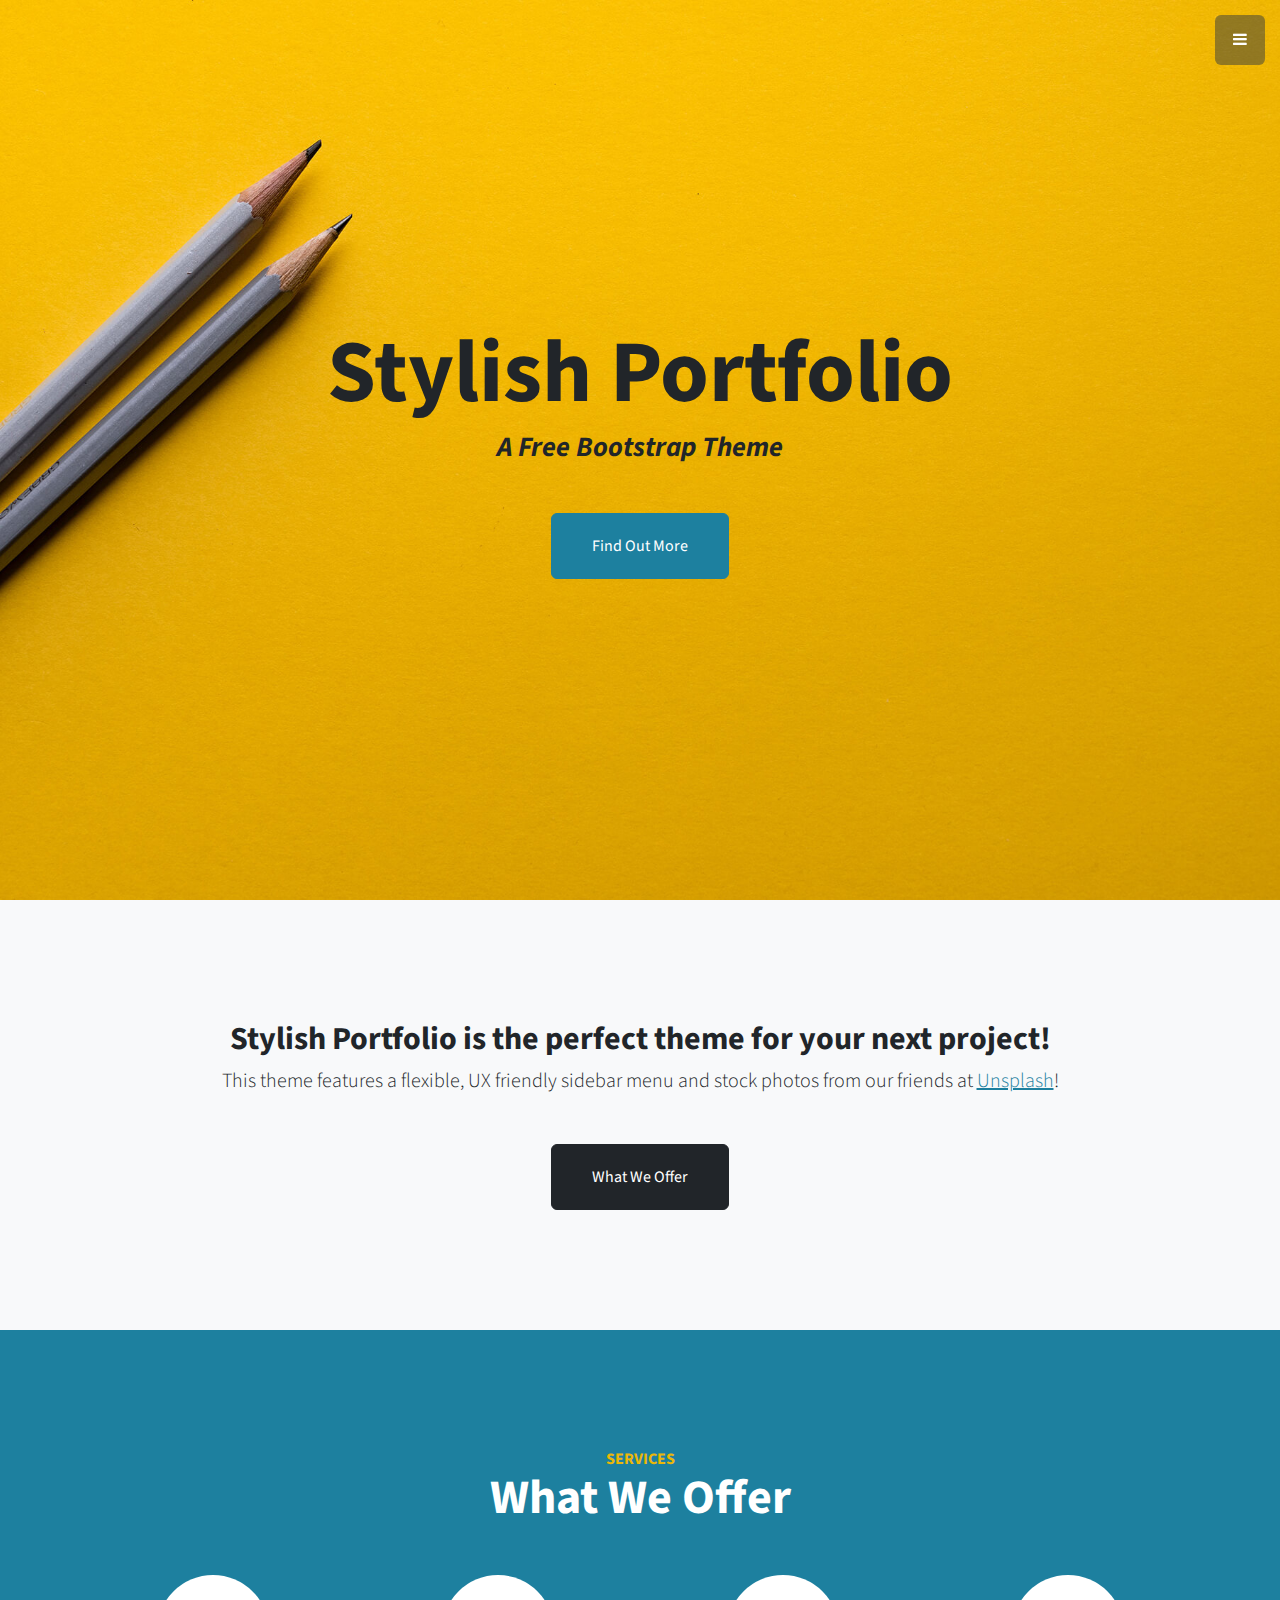
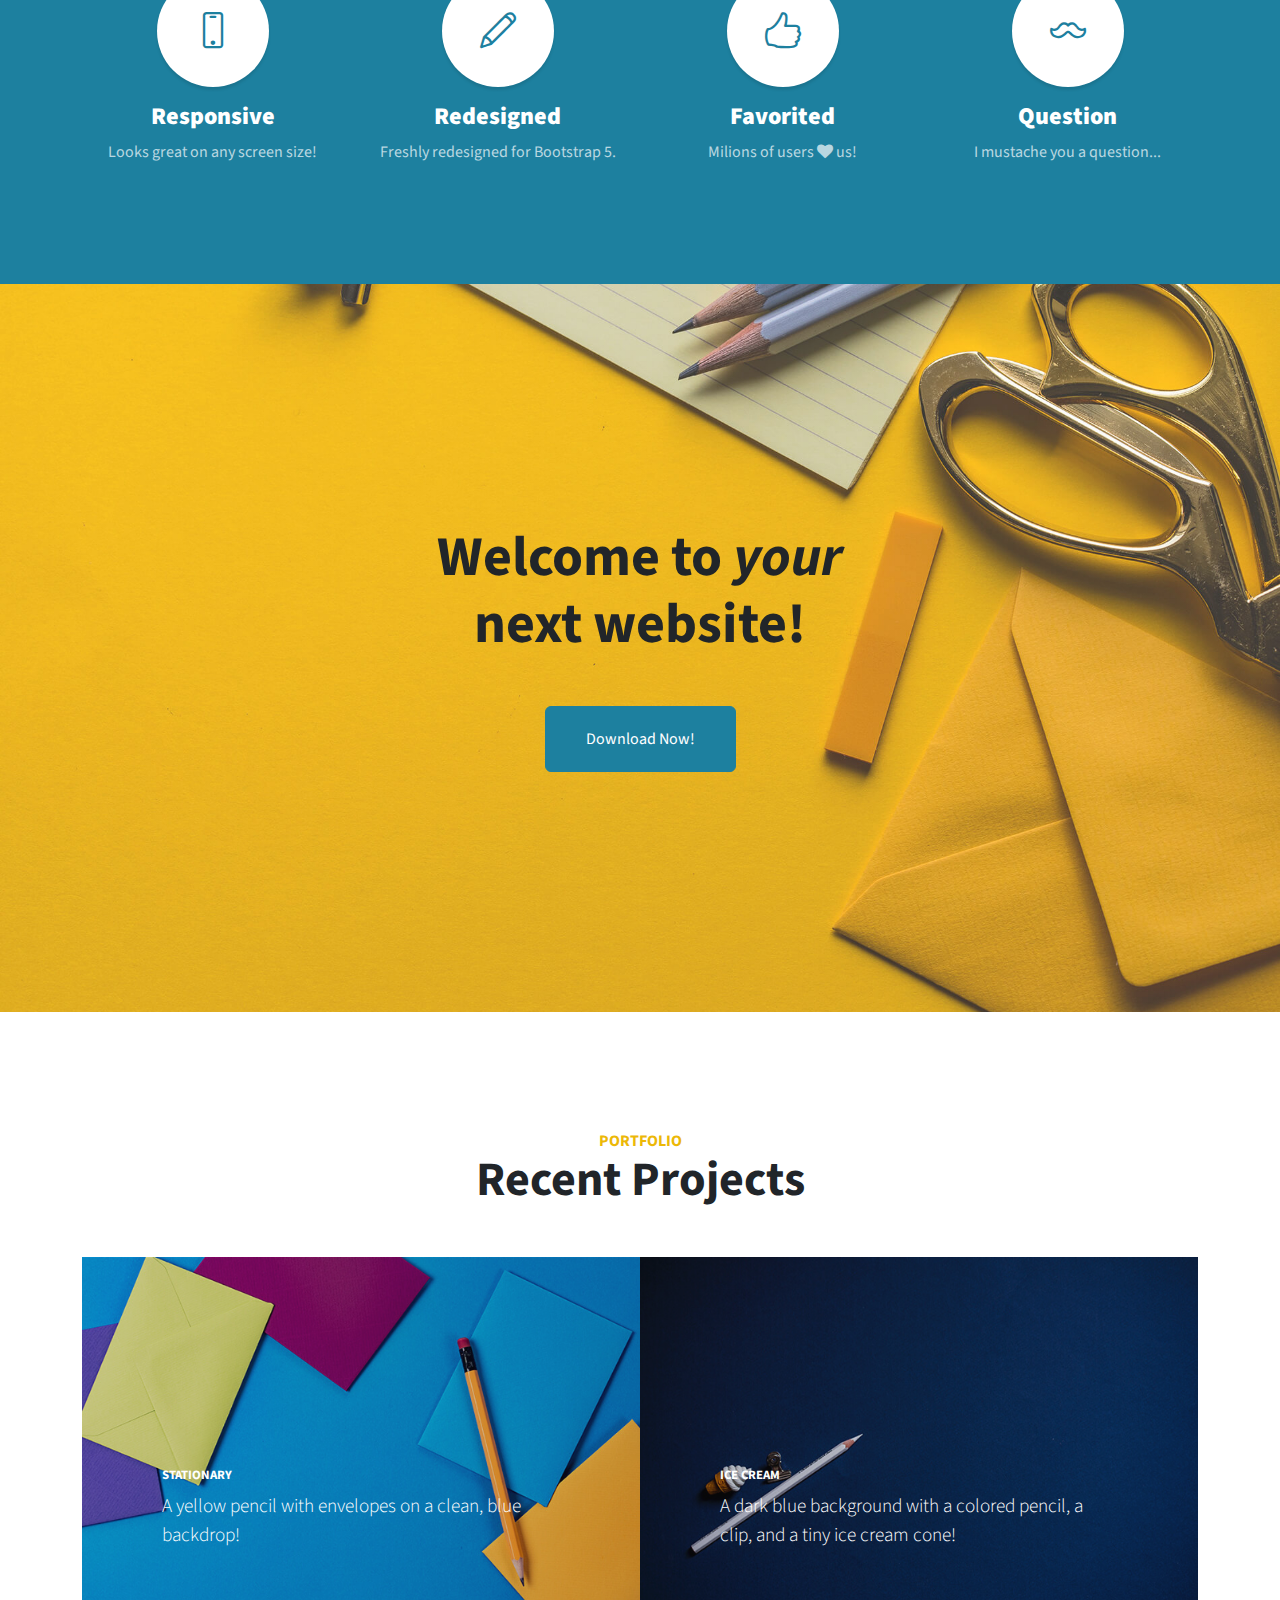
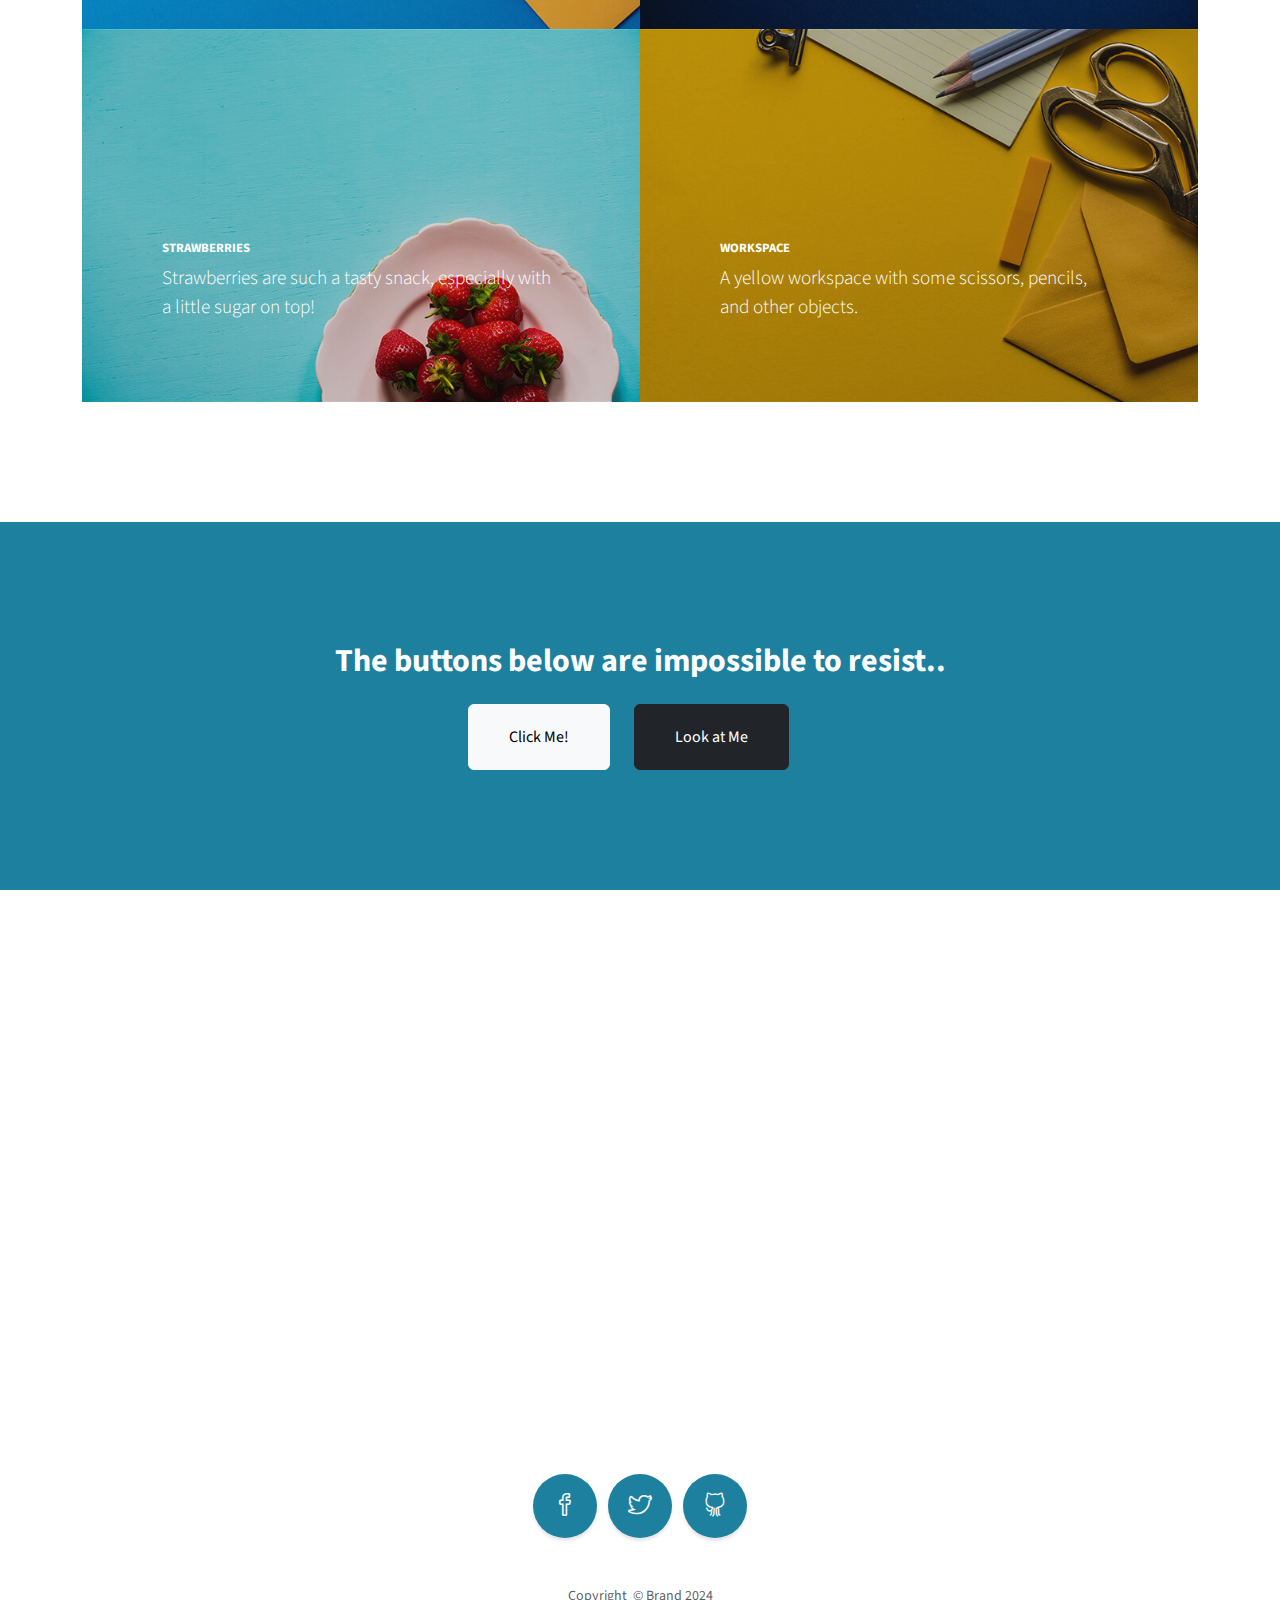
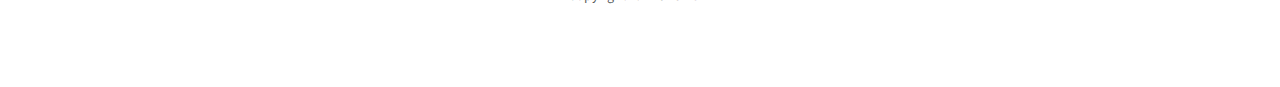
==== index.html @ 9fc62cf0 "Add a bootstrap them" ====
<!DOCTYPE html>
<html data-bs-theme="light" lang="en">

<head>
    <meta charset="utf-8">
    <meta name="viewport" content="width=device-width, initial-scale=1.0, shrink-to-fit=no">
    <title>Home - Brand</title>
    <link rel="stylesheet" href="assets/bootstrap/css/bootstrap.min.css">
    <link rel="stylesheet" href="https://fonts.googleapis.com/css?family=Source+Sans+Pro:300,400,700,300italic,400italic,700italic&amp;display=swap">
    <link rel="stylesheet" href="assets/fonts/font-awesome.min.css">
    <link rel="stylesheet" href="assets/fonts/simple-line-icons.min.css">
</head>

<body id="page-top"><a class="menu-toggle rounded" href="#"><i class="fa fa-bars"></i></a>
    <nav class="navbar navbar-expand" id="sidebar-wrapper">
        <div class="container"><button data-bs-toggle="collapse" class="navbar-toggler d-none" data-bs-target="#"></button>
            <div class="collapse navbar-collapse">
                <ul class="navbar-nav sidebar-nav" id="sidebar-nav">
                    <li class="nav-item sidebar-brand"><a class="nav-link active" href="#page-top">Brand</a></li>
                    <li class="nav-item sidebar-nav-item"><a class="nav-link" href="#page-top">Home</a></li>
                    <li class="nav-item sidebar-nav-item"><a class="nav-link" href="#about">About</a></li>
                    <li class="nav-item sidebar-nav-item"><a class="nav-link" href="#services">Services</a></li>
                    <li class="nav-item sidebar-nav-item"><a class="nav-link" href="#portfolio">Portfolio</a></li>
                    <li class="nav-item sidebar-nav-item"><a class="nav-link" href="#contact">Contact</a></li>
                </ul>
            </div>
        </div>
    </nav>
    <header class="d-flex masthead" style="background-image:url('assets/img/bg-masthead.jpg');">
        <div class="container my-auto text-center">
            <h1 class="mb-1">Stylish Portfoliо</h1>
            <h3 class="mb-5"><em>A Free Bootstrap Theme</em></h3><a class="btn btn-primary btn-xl" role="button" href="#about">Find Out More</a>
        </div>
    </header>
    <section id="about" class="content-section bg-light">
        <div class="container text-center">
            <div class="row">
                <div class="col-lg-10 mx-auto">
                    <h2>Stylish Portfolio is the perfect theme for your next project!</h2>
                    <p class="lead mb-5"><span>This theme features a flexible, UX friendly sidebar menu and stock photos from our friends at&nbsp;</span><a href="https://unsplash.com/">Unsplash</a><span>!</span></p><a class="btn btn-dark btn-xl" role="button" href="#services">What We Offer</a>
                </div>
            </div>
        </div>
    </section>
    <section id="services" class="content-section bg-primary text-white text-center">
        <div class="container">
            <div class="content-section-heading">
                <h3 class="text-secondary mb-0">Services</h3>
                <h2 class="mb-5">What We Offer</h2>
            </div>
            <div class="row">
                <div class="col-md-6 col-lg-3 mb-5 mb-lg-0"><span class="mx-auto service-icon rounded-circle mb-3"><i class="icon-screen-smartphone"></i></span>
                    <h4><strong>Responsive</strong></h4>
                    <p class="mb-0 text-faded">Looks great on any screen size!</p>
                </div>
                <div class="col-md-6 col-lg-3 mb-5 mb-lg-0"><span class="mx-auto service-icon rounded-circle mb-3"><i class="icon-pencil"></i></span>
                    <h4><strong>Redesigned</strong></h4>
                    <p class="mb-0 text-faded">Freshly redesigned for Bootstrap 5.</p>
                </div>
                <div class="col-md-6 col-lg-3 mb-5 mb-lg-0"><span class="mx-auto service-icon rounded-circle mb-3"><i class="icon-like"></i></span>
                    <h4><strong>Favorited</strong></h4>
                    <p class="mb-0 text-faded"><span>Milions of users&nbsp;</span><i class="fa fa-heart"></i><span>&nbsp;us!</span></p>
                </div>
                <div class="col-md-6 col-lg-3 mb-5 mb-lg-0"><span class="mx-auto service-icon rounded-circle mb-3"><i class="icon-mustache"></i></span>
                    <h4><strong>Question</strong></h4>
                    <p class="mb-0 text-faded">I mustache you a question...</p>
                </div>
            </div>
        </div>
    </section>
    <section class="callout" style="background:linear-gradient(90deg, rgba(255, 255, 255, 0.1) 0%, rgba(255, 255, 255, 0.1) 100%), url(&quot;assets/img/bg-callout.jpg&quot;);background-position:center center;background-repeat:no-repeat;background-size:cover;">
        <div class="container text-center">
            <h2 class="mx-auto mb-5"><span>Welcome to&nbsp;</span><em>your</em><span><br>next website!<br></span></h2><a class="btn btn-primary btn-xl" role="button" href="#">Download Now!</a>
        </div>
    </section>
    <section id="portfolio" class="content-section">
        <div class="container">
            <div class="content-section-heading text-center">
                <h3 class="text-secondary mb-0">Portfolio</h3>
                <h2 class="mb-5">Recent Projects</h2>
            </div>
            <div class="row g-0">
                <div class="col-lg-6"><a class="portfolio-item" href="#">
                        <div class="caption">
                            <div class="caption-content">
                                <h2>Stationary</h2>
                                <p class="mb-0">A yellow pencil with envelopes on a clean, blue backdrop!</p>
                            </div>
                        </div><img class="img-fluid" src="assets/img/portfolio-1.jpg">
                    </a></div>
                <div class="col-lg-6"><a class="portfolio-item" href="#">
                        <div class="caption">
                            <div class="caption-content">
                                <h2>Ice Cream</h2>
                                <p class="mb-0">A dark blue background with a colored pencil, a clip, and a tiny ice cream cone!</p>
                            </div>
                        </div><img class="img-fluid" src="assets/img/portfolio-2.jpg">
                    </a></div>
                <div class="col-lg-6"><a class="portfolio-item" href="#">
                        <div class="caption">
                            <div class="caption-content">
                                <h2>Strawberries</h2>
                                <p class="mb-0">Strawberries are such a tasty snack, especially with a little sugar on top!</p>
                            </div>
                        </div><img class="img-fluid" src="assets/img/portfolio-3.jpg">
                    </a></div>
                <div class="col-lg-6"><a class="portfolio-item" href="#">
                        <div class="caption">
                            <div class="caption-content">
                                <h2>Workspace</h2>
                                <p class="mb-0">A yellow workspace with some scissors, pencils, and other objects.</p>
                            </div>
                        </div><img class="img-fluid" src="assets/img/portfolio-4.jpg">
                    </a></div>
            </div>
        </div>
    </section>
    <section class="content-section bg-primary text-white">
        <div class="container text-center">
            <h2 class="mb-4">The buttons below are impossible to resist..</h2><a class="btn btn-light btn-xl me-4" role="button" href="#">Click Me!</a><a class="btn btn-dark btn-xl me-4" role="button" href="#">Look at Me</a>
        </div>
    </section>
    <section id="contact" class="map"><iframe allowfullscreen="" frameborder="0" src="https://cdn.bootstrapstudio.io/placeholders/map.html" width="100%" height="400"></iframe></section>
    <footer class="footer text-center">
        <div class="container">
            <ul class="list-inline mb-5">
                <li class="list-inline-item">&nbsp;<a class="link-light social-link rounded-circle" href="#"><i class="icon-social-facebook"></i></a></li>
                <li class="list-inline-item">&nbsp;<a class="link-light social-link rounded-circle" href="#"><i class="icon-social-twitter"></i></a></li>
                <li class="list-inline-item">&nbsp;<a class="link-light social-link rounded-circle" href="#"><i class="icon-social-github"></i></a></li>
            </ul>
            <p class="text-muted mb-0 small">Copyright &nbsp;© Brand 2024</p>
        </div><a class="scroll-to-top rounded" href="#page-top"><i class="fa fa-angle-up"></i></a>
    </footer>
    <script src="assets/bootstrap/js/bootstrap.min.js"></script>
    <script src="assets/js/stylish-portfolio.js"></script>
</body>

</html>
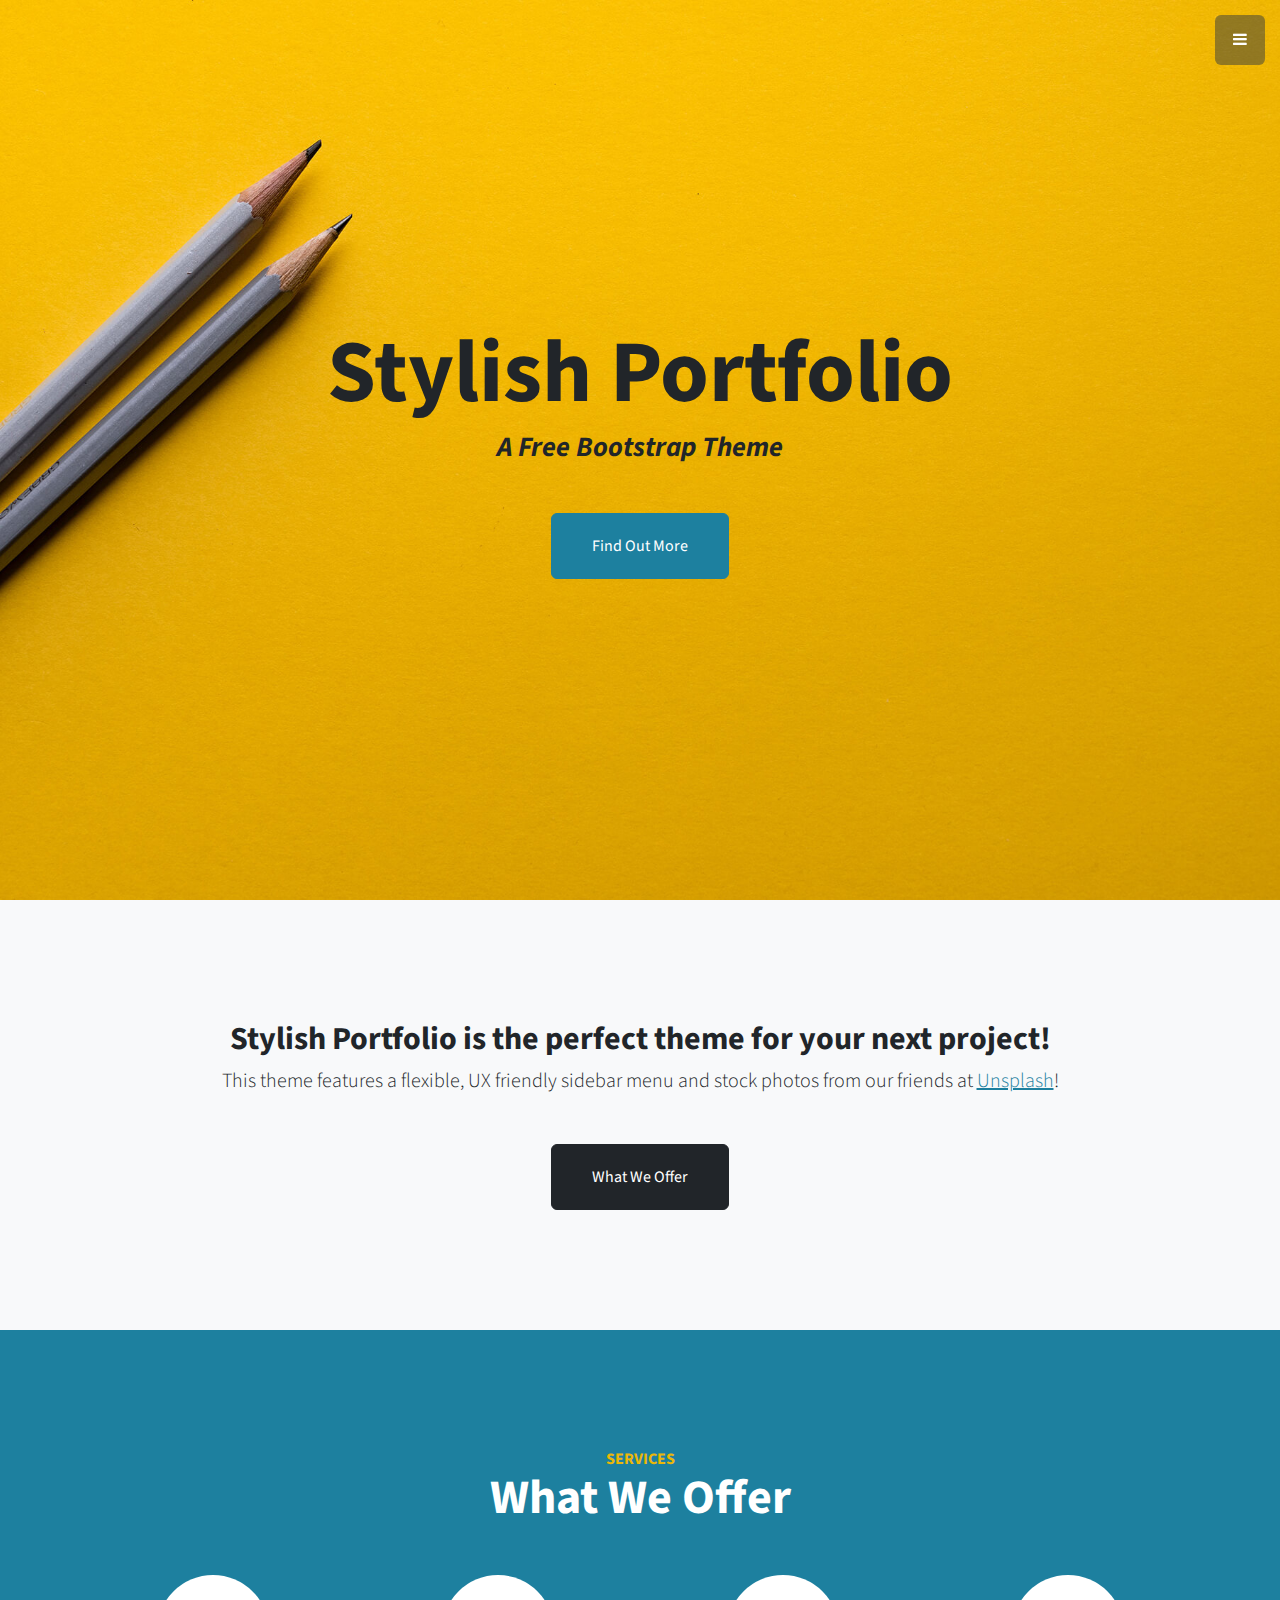
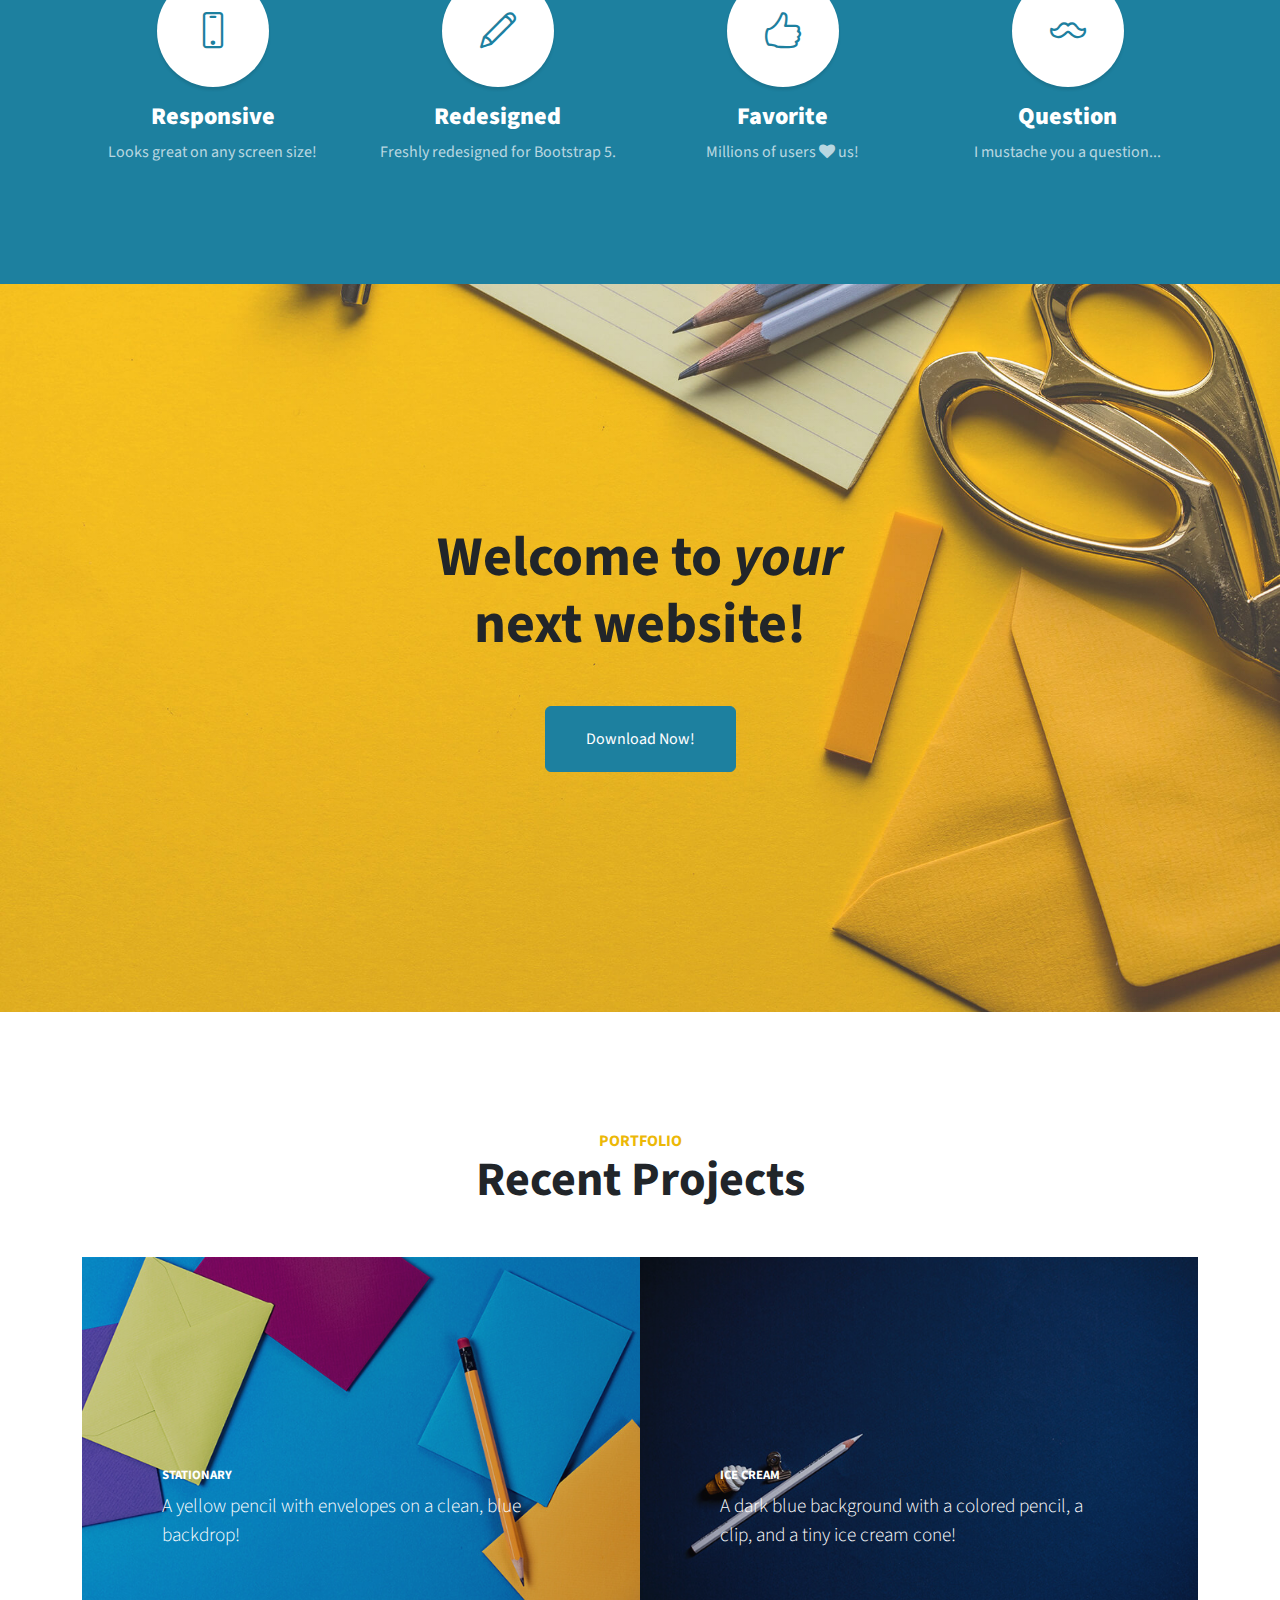
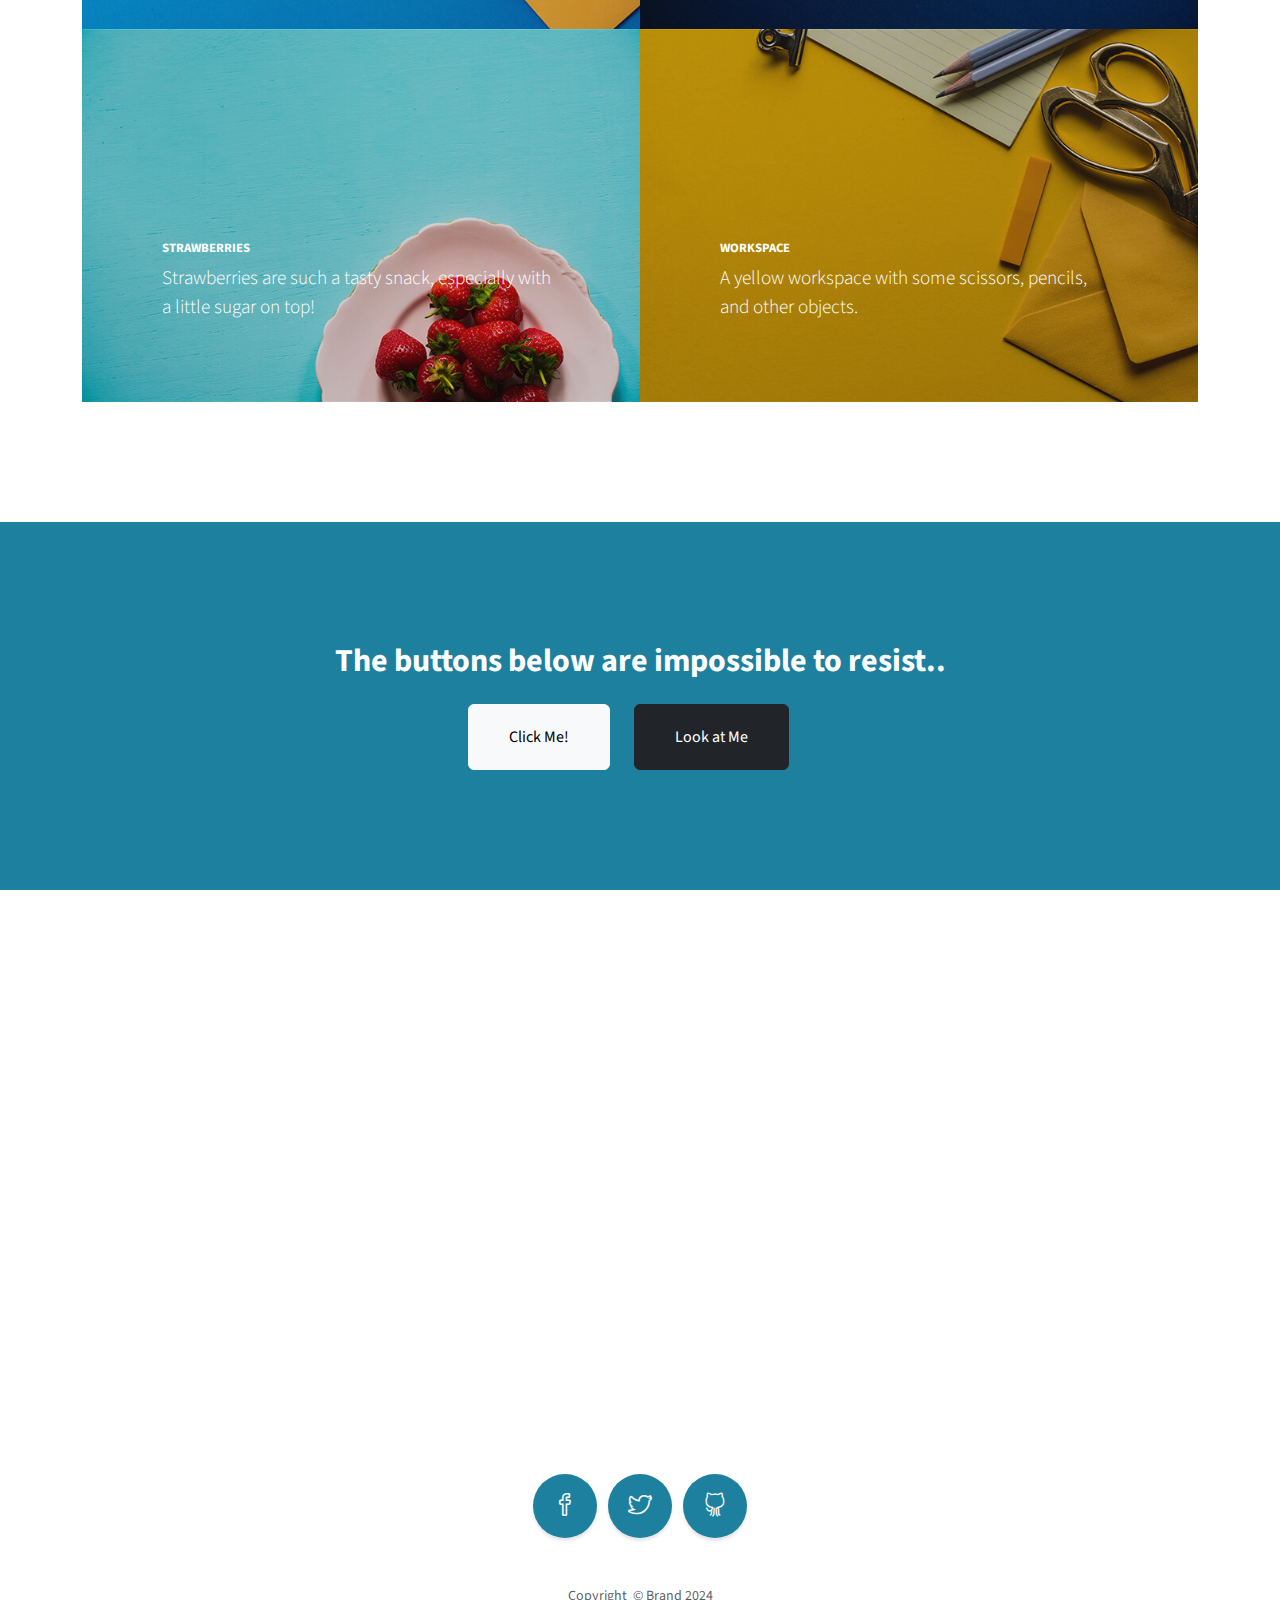
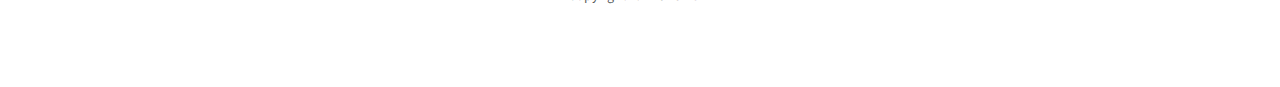
==== commit 7624282c: "update with bootstrap theme again" ====
--- a/index.html
+++ b/index.html
@@ -1,11 +1,12 @@
 <!DOCTYPE html>
+<!--suppress ALL -->
 <html data-bs-theme="light" lang="en">
 
 <head>
     <meta charset="utf-8">
     <meta name="viewport" content="width=device-width, initial-scale=1.0, shrink-to-fit=no">
     <title>Home - Brand</title>
-    <link rel="stylesheet" href="assets/bootstrap/css/bootstrap.min.css">
+    <link rel="stylesheet" href="assets/css/bootstrap.min.css">
     <link rel="stylesheet" href="https://fonts.googleapis.com/css?family=Source+Sans+Pro:300,400,700,300italic,400italic,700italic&amp;display=swap">
     <link rel="stylesheet" href="assets/fonts/font-awesome.min.css">
     <link rel="stylesheet" href="assets/fonts/simple-line-icons.min.css">
@@ -28,7 +29,7 @@
     </nav>
     <header class="d-flex masthead" style="background-image:url('assets/img/bg-masthead.jpg');">
         <div class="container my-auto text-center">
-            <h1 class="mb-1">Stylish Portfoliо</h1>
+            <h1 class="mb-1">Stylish Portfolio</h1>
             <h3 class="mb-5"><em>A Free Bootstrap Theme</em></h3><a class="btn btn-primary btn-xl" role="button" href="#about">Find Out More</a>
         </div>
     </header>
@@ -58,8 +59,8 @@
                     <p class="mb-0 text-faded">Freshly redesigned for Bootstrap 5.</p>
                 </div>
                 <div class="col-md-6 col-lg-3 mb-5 mb-lg-0"><span class="mx-auto service-icon rounded-circle mb-3"><i class="icon-like"></i></span>
-                    <h4><strong>Favorited</strong></h4>
-                    <p class="mb-0 text-faded"><span>Milions of users&nbsp;</span><i class="fa fa-heart"></i><span>&nbsp;us!</span></p>
+                    <h4><strong>Favorite</strong></h4>
+                    <p class="mb-0 text-faded"><span>Millions of users&nbsp;</span><i class="fa fa-heart"></i><span>&nbsp;us!</span></p>
                 </div>
                 <div class="col-md-6 col-lg-3 mb-5 mb-lg-0"><span class="mx-auto service-icon rounded-circle mb-3"><i class="icon-mustache"></i></span>
                     <h4><strong>Question</strong></h4>
@@ -86,7 +87,7 @@
                                 <h2>Stationary</h2>
                                 <p class="mb-0">A yellow pencil with envelopes on a clean, blue backdrop!</p>
                             </div>
-                        </div><img class="img-fluid" src="assets/img/portfolio-1.jpg">
+                        </div><img class="img-fluid" src="assets/img/portfolio-1.jpg" alt="">
                     </a></div>
                 <div class="col-lg-6"><a class="portfolio-item" href="#">
                         <div class="caption">
@@ -102,7 +103,7 @@
                                 <h2>Strawberries</h2>
                                 <p class="mb-0">Strawberries are such a tasty snack, especially with a little sugar on top!</p>
                             </div>
-                        </div><img class="img-fluid" src="assets/img/portfolio-3.jpg">
+                        </div><img class="img-fluid" src="assets/img/portfolio-3.jpg" alt="">
                     </a></div>
                 <div class="col-lg-6"><a class="portfolio-item" href="#">
                         <div class="caption">
@@ -110,7 +111,7 @@
                                 <h2>Workspace</h2>
                                 <p class="mb-0">A yellow workspace with some scissors, pencils, and other objects.</p>
                             </div>
-                        </div><img class="img-fluid" src="assets/img/portfolio-4.jpg">
+                        </div><img class="img-fluid" src="assets/img/portfolio-4.jpg" alt="">
                     </a></div>
             </div>
         </div>
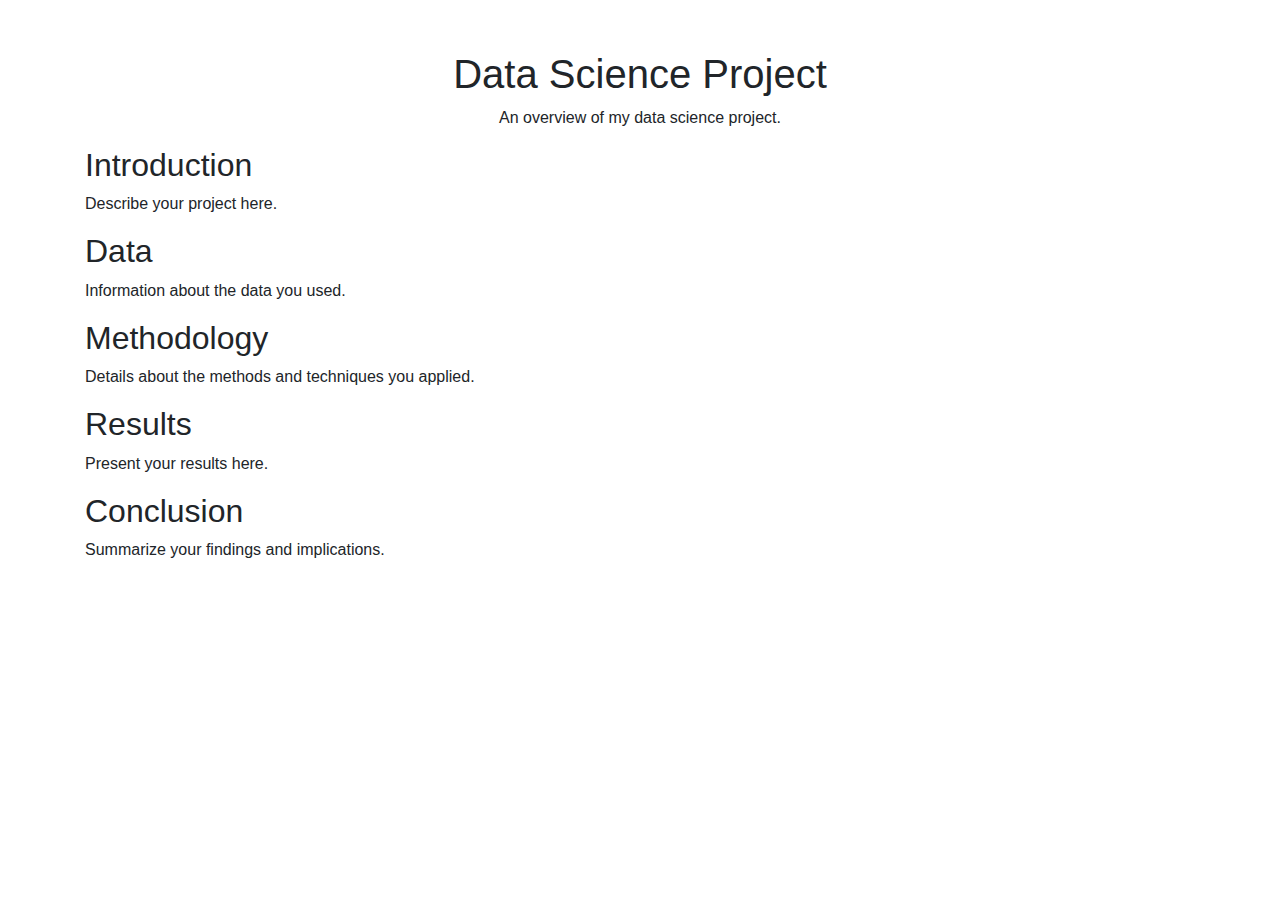
==== commit d1353fe7: "delete unwant element" ====
--- a/index.html
+++ b/index.html
@@ -1,139 +1,35 @@
 <!DOCTYPE html>
-<!--suppress ALL -->
-<html data-bs-theme="light" lang="en">
+<html lang="en">
+<head>
+    <meta charset="UTF-8">
+    <meta name="viewport" content="width=device-width, initial-scale=1.0">
+    <title>Data Science Project</title>
+    <link rel="stylesheet" href="https://stackpath.bootstrapcdn.com/bootstrap/4.5.2/css/bootstrap.min.css">
+    <style>
+        body {
+            padding-top: 50px;
+        }
+    </style>
+</head>
+<body>
+<div class="container">
+    <h1 class="text-center">Data Science Project</h1>
+    <p class="text-center">An overview of my data science project.</p>
 
-<head>
-    <meta charset="utf-8">
-    <meta name="viewport" content="width=device-width, initial-scale=1.0, shrink-to-fit=no">
-    <title>Home - Brand</title>
-    <link rel="stylesheet" href="assets/css/bootstrap.min.css">
-    <link rel="stylesheet" href="https://fonts.googleapis.com/css?family=Source+Sans+Pro:300,400,700,300italic,400italic,700italic&amp;display=swap">
-    <link rel="stylesheet" href="assets/fonts/font-awesome.min.css">
-    <link rel="stylesheet" href="assets/fonts/simple-line-icons.min.css">
-</head>
+    <h2>Introduction</h2>
+    <p>Describe your project here.</p>
 
-<body id="page-top"><a class="menu-toggle rounded" href="#"><i class="fa fa-bars"></i></a>
-    <nav class="navbar navbar-expand" id="sidebar-wrapper">
-        <div class="container"><button data-bs-toggle="collapse" class="navbar-toggler d-none" data-bs-target="#"></button>
-            <div class="collapse navbar-collapse">
-                <ul class="navbar-nav sidebar-nav" id="sidebar-nav">
-                    <li class="nav-item sidebar-brand"><a class="nav-link active" href="#page-top">Brand</a></li>
-                    <li class="nav-item sidebar-nav-item"><a class="nav-link" href="#page-top">Home</a></li>
-                    <li class="nav-item sidebar-nav-item"><a class="nav-link" href="#about">About</a></li>
-                    <li class="nav-item sidebar-nav-item"><a class="nav-link" href="#services">Services</a></li>
-                    <li class="nav-item sidebar-nav-item"><a class="nav-link" href="#portfolio">Portfolio</a></li>
-                    <li class="nav-item sidebar-nav-item"><a class="nav-link" href="#contact">Contact</a></li>
-                </ul>
-            </div>
-        </div>
-    </nav>
-    <header class="d-flex masthead" style="background-image:url('assets/img/bg-masthead.jpg');">
-        <div class="container my-auto text-center">
-            <h1 class="mb-1">Stylish Portfolio</h1>
-            <h3 class="mb-5"><em>A Free Bootstrap Theme</em></h3><a class="btn btn-primary btn-xl" role="button" href="#about">Find Out More</a>
-        </div>
-    </header>
-    <section id="about" class="content-section bg-light">
-        <div class="container text-center">
-            <div class="row">
-                <div class="col-lg-10 mx-auto">
-                    <h2>Stylish Portfolio is the perfect theme for your next project!</h2>
-                    <p class="lead mb-5"><span>This theme features a flexible, UX friendly sidebar menu and stock photos from our friends at&nbsp;</span><a href="https://unsplash.com/">Unsplash</a><span>!</span></p><a class="btn btn-dark btn-xl" role="button" href="#services">What We Offer</a>
-                </div>
-            </div>
-        </div>
-    </section>
-    <section id="services" class="content-section bg-primary text-white text-center">
-        <div class="container">
-            <div class="content-section-heading">
-                <h3 class="text-secondary mb-0">Services</h3>
-                <h2 class="mb-5">What We Offer</h2>
-            </div>
-            <div class="row">
-                <div class="col-md-6 col-lg-3 mb-5 mb-lg-0"><span class="mx-auto service-icon rounded-circle mb-3"><i class="icon-screen-smartphone"></i></span>
-                    <h4><strong>Responsive</strong></h4>
-                    <p class="mb-0 text-faded">Looks great on any screen size!</p>
-                </div>
-                <div class="col-md-6 col-lg-3 mb-5 mb-lg-0"><span class="mx-auto service-icon rounded-circle mb-3"><i class="icon-pencil"></i></span>
-                    <h4><strong>Redesigned</strong></h4>
-                    <p class="mb-0 text-faded">Freshly redesigned for Bootstrap 5.</p>
-                </div>
-                <div class="col-md-6 col-lg-3 mb-5 mb-lg-0"><span class="mx-auto service-icon rounded-circle mb-3"><i class="icon-like"></i></span>
-                    <h4><strong>Favorite</strong></h4>
-                    <p class="mb-0 text-faded"><span>Millions of users&nbsp;</span><i class="fa fa-heart"></i><span>&nbsp;us!</span></p>
-                </div>
-                <div class="col-md-6 col-lg-3 mb-5 mb-lg-0"><span class="mx-auto service-icon rounded-circle mb-3"><i class="icon-mustache"></i></span>
-                    <h4><strong>Question</strong></h4>
-                    <p class="mb-0 text-faded">I mustache you a question...</p>
-                </div>
-            </div>
-        </div>
-    </section>
-    <section class="callout" style="background:linear-gradient(90deg, rgba(255, 255, 255, 0.1) 0%, rgba(255, 255, 255, 0.1) 100%), url(&quot;assets/img/bg-callout.jpg&quot;);background-position:center center;background-repeat:no-repeat;background-size:cover;">
-        <div class="container text-center">
-            <h2 class="mx-auto mb-5"><span>Welcome to&nbsp;</span><em>your</em><span><br>next website!<br></span></h2><a class="btn btn-primary btn-xl" role="button" href="#">Download Now!</a>
-        </div>
-    </section>
-    <section id="portfolio" class="content-section">
-        <div class="container">
-            <div class="content-section-heading text-center">
-                <h3 class="text-secondary mb-0">Portfolio</h3>
-                <h2 class="mb-5">Recent Projects</h2>
-            </div>
-            <div class="row g-0">
-                <div class="col-lg-6"><a class="portfolio-item" href="#">
-                        <div class="caption">
-                            <div class="caption-content">
-                                <h2>Stationary</h2>
-                                <p class="mb-0">A yellow pencil with envelopes on a clean, blue backdrop!</p>
-                            </div>
-                        </div><img class="img-fluid" src="assets/img/portfolio-1.jpg" alt="">
-                    </a></div>
-                <div class="col-lg-6"><a class="portfolio-item" href="#">
-                        <div class="caption">
-                            <div class="caption-content">
-                                <h2>Ice Cream</h2>
-                                <p class="mb-0">A dark blue background with a colored pencil, a clip, and a tiny ice cream cone!</p>
-                            </div>
-                        </div><img class="img-fluid" src="assets/img/portfolio-2.jpg">
-                    </a></div>
-                <div class="col-lg-6"><a class="portfolio-item" href="#">
-                        <div class="caption">
-                            <div class="caption-content">
-                                <h2>Strawberries</h2>
-                                <p class="mb-0">Strawberries are such a tasty snack, especially with a little sugar on top!</p>
-                            </div>
-                        </div><img class="img-fluid" src="assets/img/portfolio-3.jpg" alt="">
-                    </a></div>
-                <div class="col-lg-6"><a class="portfolio-item" href="#">
-                        <div class="caption">
-                            <div class="caption-content">
-                                <h2>Workspace</h2>
-                                <p class="mb-0">A yellow workspace with some scissors, pencils, and other objects.</p>
-                            </div>
-                        </div><img class="img-fluid" src="assets/img/portfolio-4.jpg" alt="">
-                    </a></div>
-            </div>
-        </div>
-    </section>
-    <section class="content-section bg-primary text-white">
-        <div class="container text-center">
-            <h2 class="mb-4">The buttons below are impossible to resist..</h2><a class="btn btn-light btn-xl me-4" role="button" href="#">Click Me!</a><a class="btn btn-dark btn-xl me-4" role="button" href="#">Look at Me</a>
-        </div>
-    </section>
-    <section id="contact" class="map"><iframe allowfullscreen="" frameborder="0" src="https://cdn.bootstrapstudio.io/placeholders/map.html" width="100%" height="400"></iframe></section>
-    <footer class="footer text-center">
-        <div class="container">
-            <ul class="list-inline mb-5">
-                <li class="list-inline-item">&nbsp;<a class="link-light social-link rounded-circle" href="#"><i class="icon-social-facebook"></i></a></li>
-                <li class="list-inline-item">&nbsp;<a class="link-light social-link rounded-circle" href="#"><i class="icon-social-twitter"></i></a></li>
-                <li class="list-inline-item">&nbsp;<a class="link-light social-link rounded-circle" href="#"><i class="icon-social-github"></i></a></li>
-            </ul>
-            <p class="text-muted mb-0 small">Copyright &nbsp;© Brand 2024</p>
-        </div><a class="scroll-to-top rounded" href="#page-top"><i class="fa fa-angle-up"></i></a>
-    </footer>
-    <script src="assets/bootstrap/js/bootstrap.min.js"></script>
-    <script src="assets/js/stylish-portfolio.js"></script>
+    <h2>Data</h2>
+    <p>Information about the data you used.</p>
+
+    <h2>Methodology</h2>
+    <p>Details about the methods and techniques you applied.</p>
+
+    <h2>Results</h2>
+    <p>Present your results here.</p>
+
+    <h2>Conclusion</h2>
+    <p>Summarize your findings and implications.</p>
+</div>
 </body>
-
-</html>+</html>
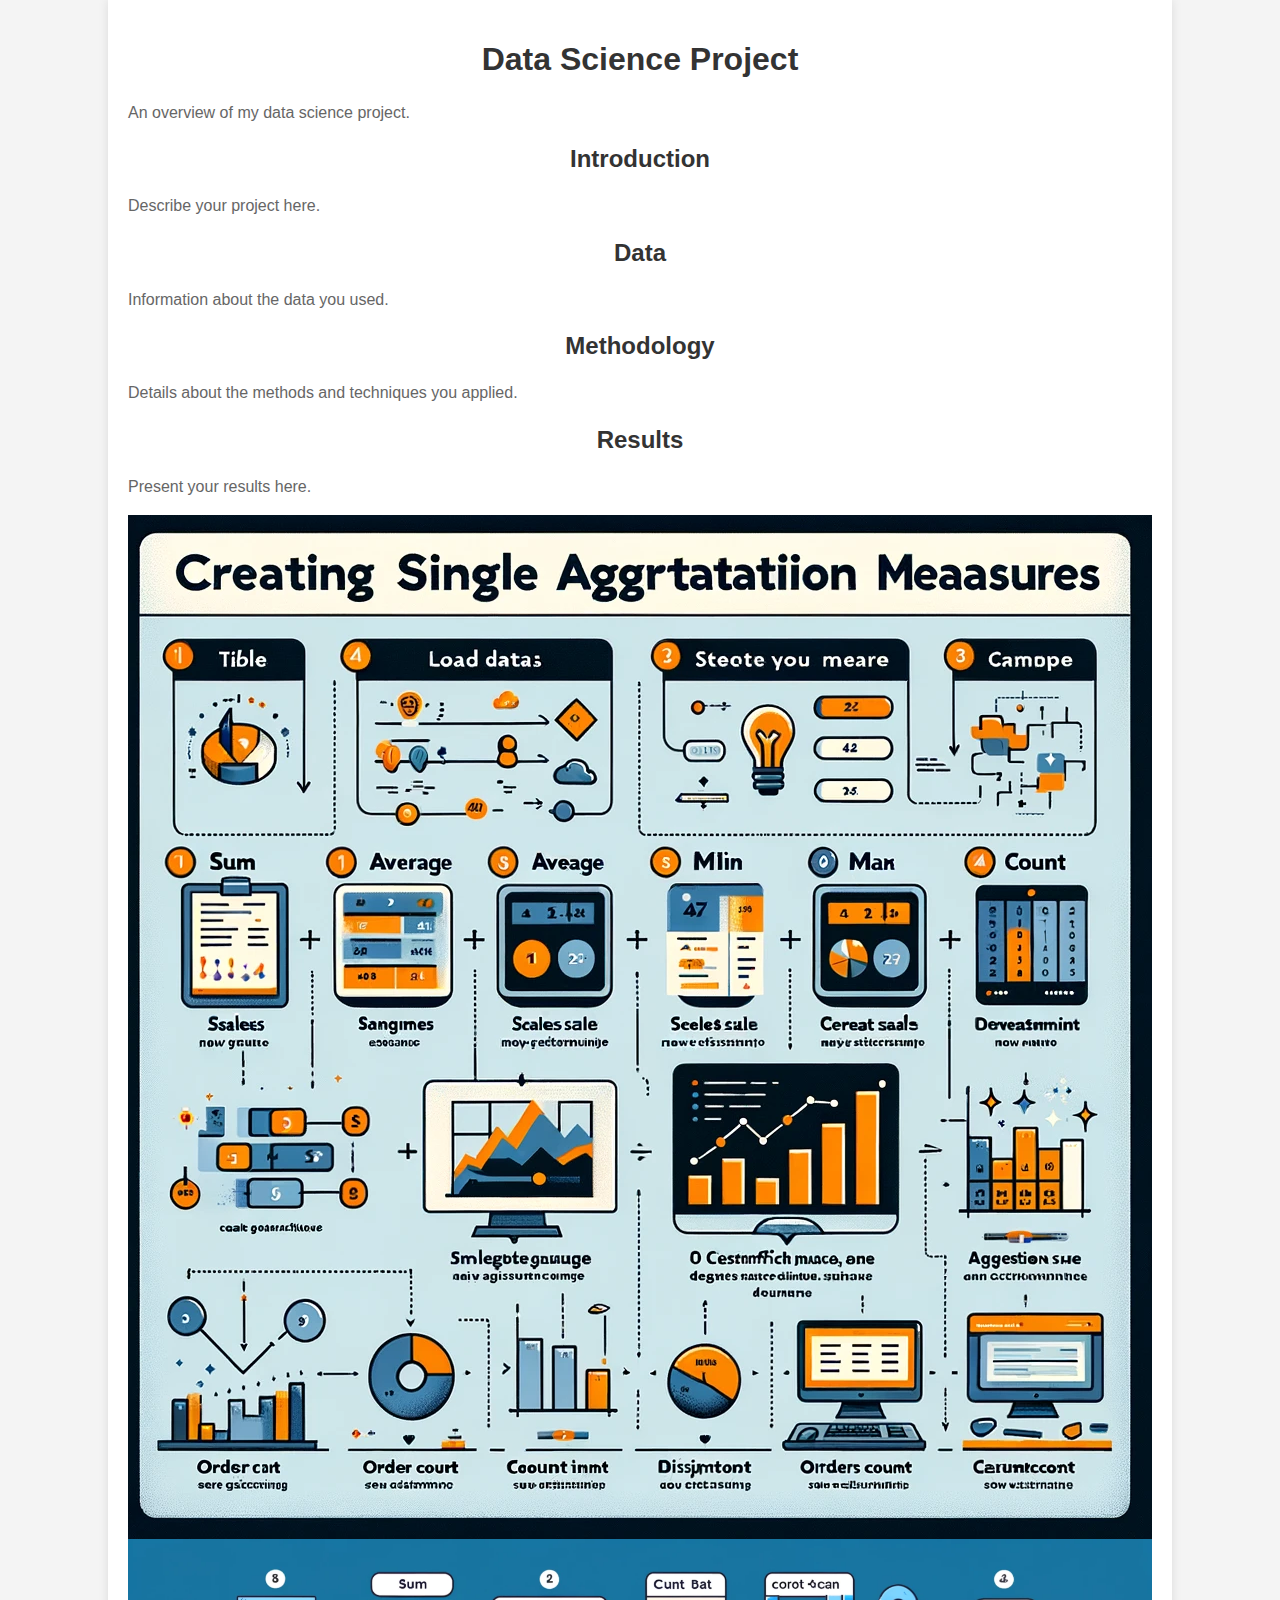
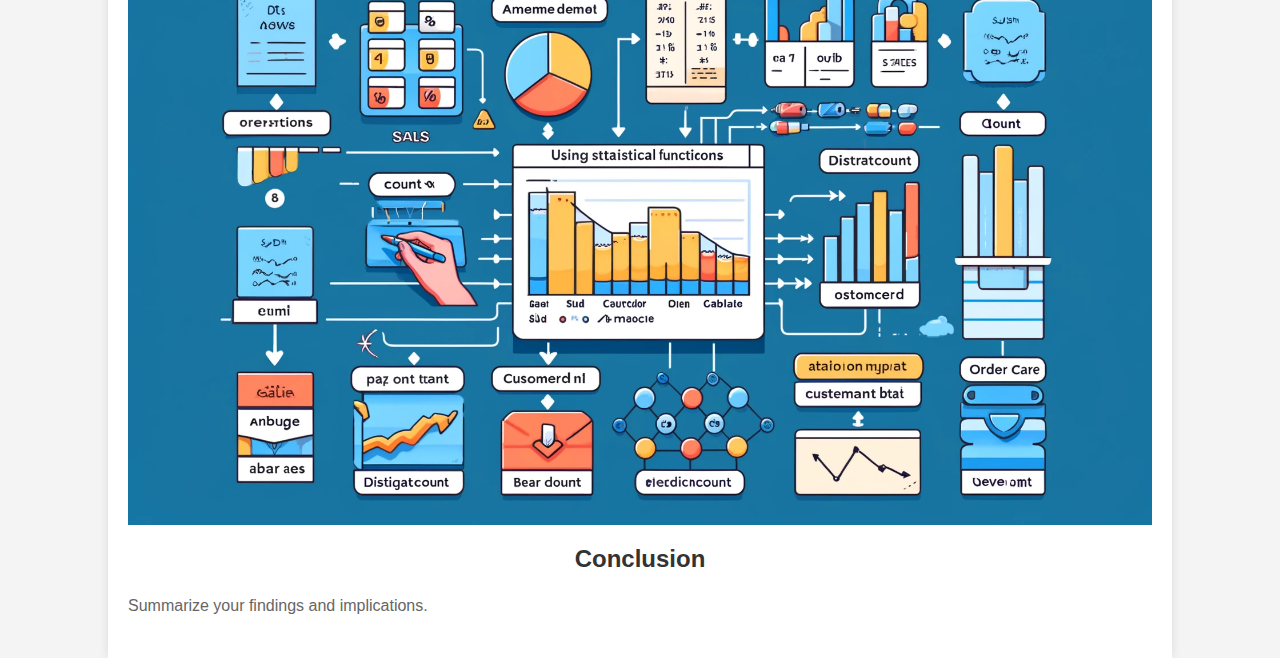
==== commit 7dc32c7c: "delete unwant element" ====
--- a/index.html
+++ b/index.html
@@ -4,32 +4,70 @@
     <meta charset="UTF-8">
     <meta name="viewport" content="width=device-width, initial-scale=1.0">
     <title>Data Science Project</title>
-    <link rel="stylesheet" href="https://stackpath.bootstrapcdn.com/bootstrap/4.5.2/css/bootstrap.min.css">
     <style>
         body {
-            padding-top: 50px;
+            font-family: Arial, sans-serif;
+            margin: 0;
+            padding: 0;
+            background-color: #f4f4f4;
+        }
+        .container {
+            width: 80%;
+            margin: 0 auto;
+            padding: 20px;
+            background-color: #fff;
+            box-shadow: 0 0 10px rgba(0, 0, 0, 0.1);
+        }
+        h1, h2 {
+            text-align: center;
+            color: #333;
+        }
+        p {
+            line-height: 1.6;
+            color: #666;
+        }
+        img {
+            display: block;
+            margin: 0 auto;
+            max-width: 100%;
+            height: auto;
+        }
+        .section {
+            margin: 20px 0;
         }
     </style>
 </head>
 <body>
 <div class="container">
-    <h1 class="text-center">Data Science Project</h1>
+    <h1>Data Science Project</h1>
     <p class="text-center">An overview of my data science project.</p>
 
-    <h2>Introduction</h2>
-    <p>Describe your project here.</p>
+    <div class="section" id="introduction">
+        <h2>Introduction</h2>
+        <p>Describe your project here.</p>
+    </div>
 
-    <h2>Data</h2>
-    <p>Information about the data you used.</p>
+    <div class="section" id="data">
+        <h2>Data</h2>
+        <p>Information about the data you used.</p>
+    </div>
 
-    <h2>Methodology</h2>
-    <p>Details about the methods and techniques you applied.</p>
+    <div class="section" id="methodology">
+        <h2>Methodology</h2>
+        <p>Details about the methods and techniques you applied.</p>
+    </div>
 
-    <h2>Results</h2>
-    <p>Present your results here.</p>
+    <div class="section" id="results">
+        <h2>Results</h2>
+        <p>Present your results here.</p>
+        <img src="images/plot1.png" alt="Plot 1">
+        <img src="images/plot2.png" alt="Plot 2">
+    </div>
 
-    <h2>Conclusion</h2>
-    <p>Summarize your findings and implications.</p>
+    <div class="section" id="conclusion">
+        <h2>Conclusion</h2>
+        <p>Summarize your findings and implications.</p>
+    </div>
 </div>
 </body>
 </html>
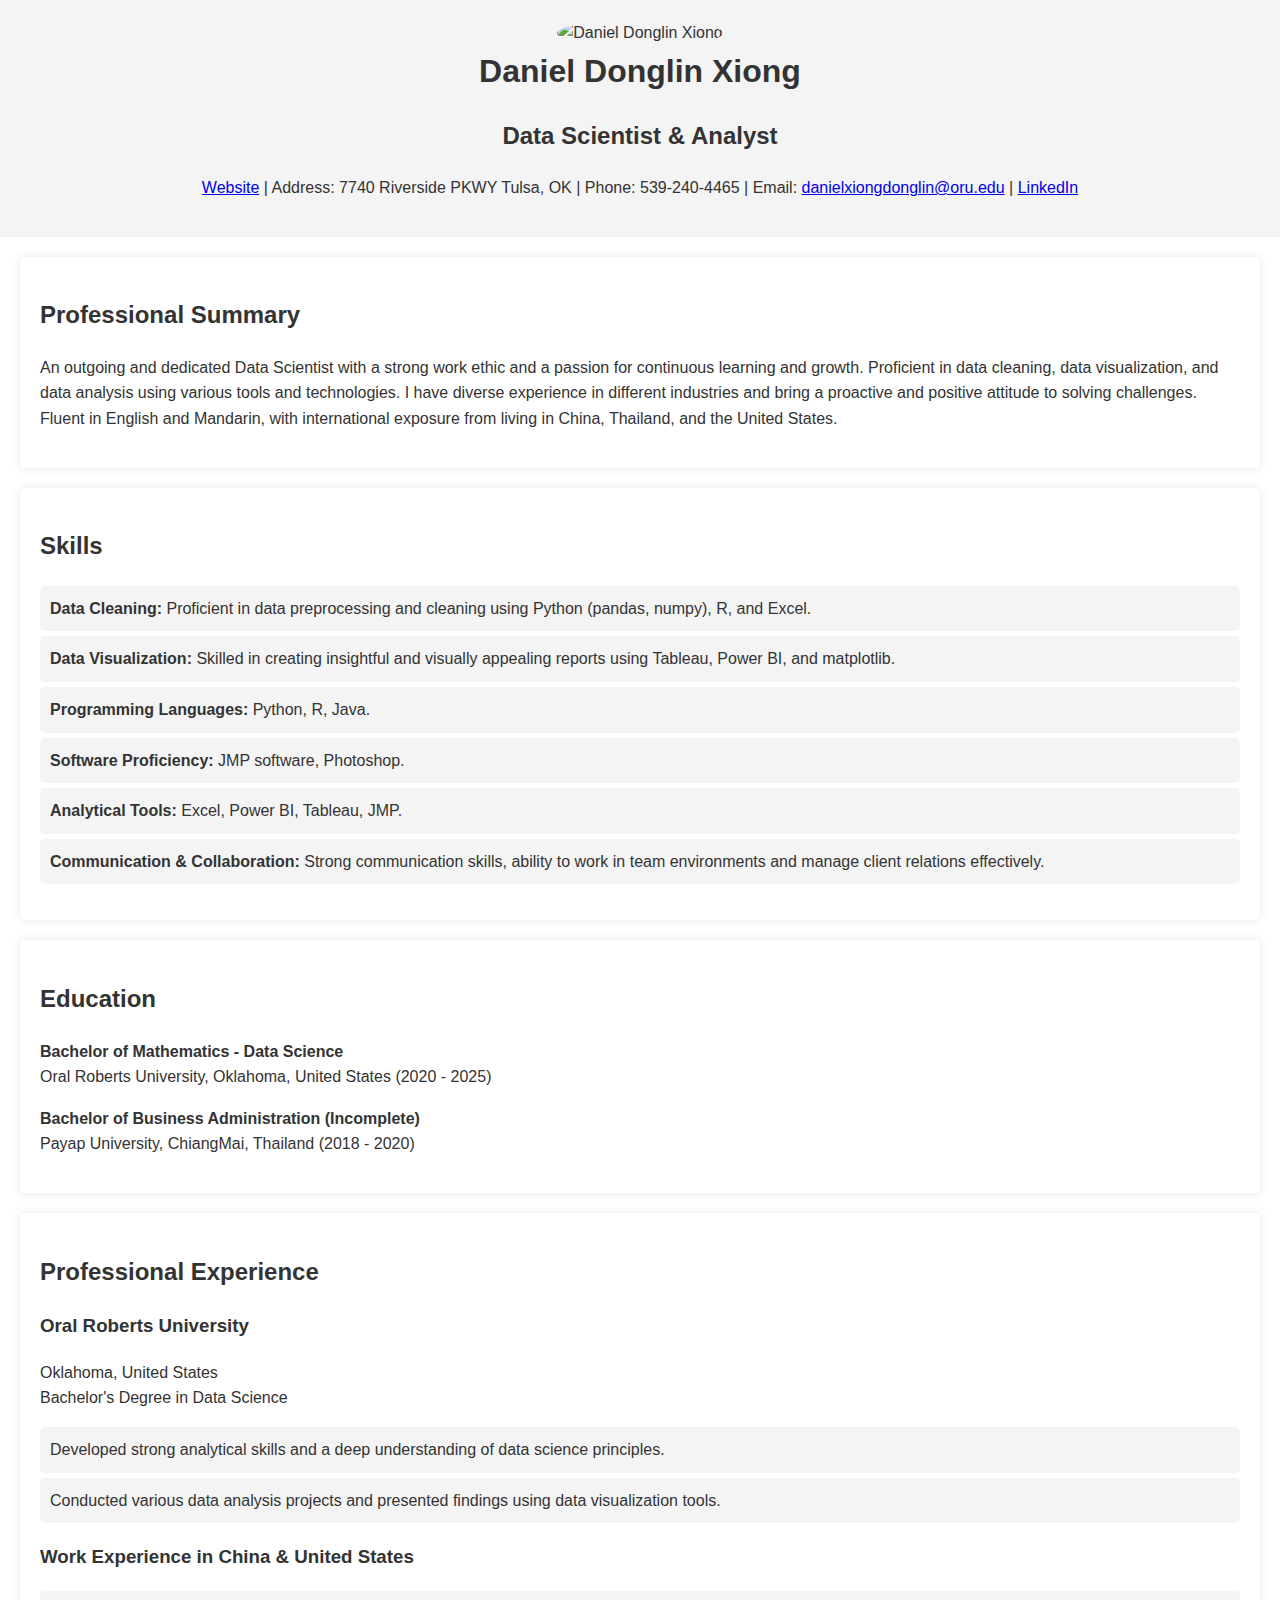
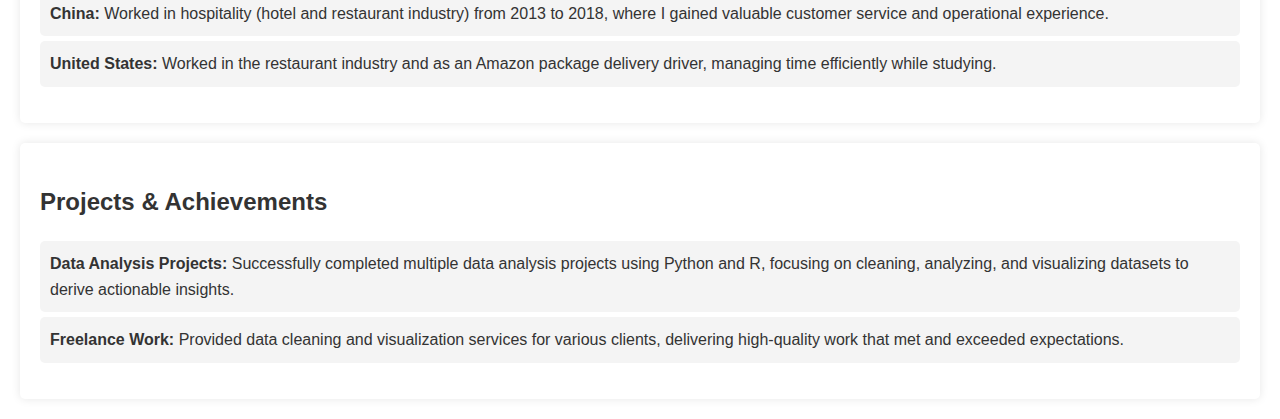
==== commit 90e72a29: "delete unwant element" ====
--- a/index.html
+++ b/index.html
@@ -3,71 +3,62 @@
 <head>
     <meta charset="UTF-8">
     <meta name="viewport" content="width=device-width, initial-scale=1.0">
-    <title>Data Science Project</title>
-    <style>
-        body {
-            font-family: Arial, sans-serif;
-            margin: 0;
-            padding: 0;
-            background-color: #f4f4f4;
-        }
-        .container {
-            width: 80%;
-            margin: 0 auto;
-            padding: 20px;
-            background-color: #fff;
-            box-shadow: 0 0 10px rgba(0, 0, 0, 0.1);
-        }
-        h1, h2 {
-            text-align: center;
-            color: #333;
-        }
-        p {
-            line-height: 1.6;
-            color: #666;
-        }
-        img {
-            display: block;
-            margin: 0 auto;
-            max-width: 100%;
-            height: auto;
-        }
-        .section {
-            margin: 20px 0;
-        }
-    </style>
+    <title>Daniel Donglin Xiong - Resume</title>
+    <link rel="stylesheet" href="styles.css">
 </head>
 <body>
-<div class="container">
-    <h1>Data Science Project</h1>
-    <p class="text-center">An overview of my data science project.</p>
-
-    <div class="section" id="introduction">
-        <h2>Introduction</h2>
-        <p>Describe your project here.</p>
-    </div>
-
-    <div class="section" id="data">
-        <h2>Data</h2>
-        <p>Information about the data you used.</p>
-    </div>
-
-    <div class="section" id="methodology">
-        <h2>Methodology</h2>
-        <p>Details about the methods and techniques you applied.</p>
-    </div>
-
-    <div class="section" id="results">
-        <h2>Results</h2>
-        <p>Present your results here.</p>
-        <img src="images/plot1.png" alt="Plot 1">
-        <img src="images/plot2.png" alt="Plot 2">
-    </div>
-
-    <div class="section" id="conclusion">
-        <h2>Conclusion</h2>
-        <p>Summarize your findings and implications.</p>
-    </div>
-</div>
+<header>
+    <img src="assets/images/profile.jpg" alt="Daniel Donglin Xiong" style="width:150px;height:150px;border-radius:50%;">
+    <h1>Daniel Donglin Xiong</h1>
+    <h2>Data Scientist & Analyst</h2>
+    <p>
+        <a href="https://github.com/donglin1608">Website</a> |
+        Address: 7740 Riverside PKWY Tulsa, OK |
+        Phone: 539-240-4465 |
+        Email: <a href="mailto:danielxiongdonglin@oru.edu">danielxiongdonglin@oru.edu</a> |
+        <a href="https://www.linkedin.com/in/danieldonglin-xiong-7390ba203">LinkedIn</a>
+    </p>
+</header>
+<section>
+    <h2>Professional Summary</h2>
+    <p>An outgoing and dedicated Data Scientist with a strong work ethic and a passion for continuous learning and growth. Proficient in data cleaning, data visualization, and data analysis using various tools and technologies. I have diverse experience in different industries and bring a proactive and positive attitude to solving challenges. Fluent in English and Mandarin, with international exposure from living in China, Thailand, and the United States.</p>
+</section>
+<section>
+    <h2>Skills</h2>
+    <ul>
+        <li><strong>Data Cleaning:</strong> Proficient in data preprocessing and cleaning using Python (pandas, numpy), R, and Excel.</li>
+        <li><strong>Data Visualization:</strong> Skilled in creating insightful and visually appealing reports using Tableau, Power BI, and matplotlib.</li>
+        <li><strong>Programming Languages:</strong> Python, R, Java.</li>
+        <li><strong>Software Proficiency:</strong> JMP software, Photoshop.</li>
+        <li><strong>Analytical Tools:</strong> Excel, Power BI, Tableau, JMP.</li>
+        <li><strong>Communication & Collaboration:</strong> Strong communication skills, ability to work in team environments and manage client relations effectively.</li>
+    </ul>
+</section>
+<section>
+    <h2>Education</h2>
+    <p><strong>Bachelor of Mathematics - Data Science</strong><br>Oral Roberts University, Oklahoma, United States (2020 - 2025)</p>
+    <p><strong>Bachelor of Business Administration (Incomplete)</strong><br>Payap University, ChiangMai, Thailand (2018 - 2020)</p>
+</section>
+<section>
+    <h2>Professional Experience</h2>
+    <h3>Oral Roberts University</h3>
+    <p>Oklahoma, United States<br>Bachelor's Degree in Data Science</p>
+    <ul>
+        <li>Developed strong analytical skills and a deep understanding of data science principles.</li>
+        <li>Conducted various data analysis projects and presented findings using data visualization tools.</li>
+    </ul>
+    <h3>Work Experience in China & United States</h3>
+    <ul>
+        <li><strong>China:</strong> Worked in hospitality (hotel and restaurant industry) from 2013 to 2018, where I gained valuable customer service and operational experience.</li>
+        <li><strong>United States:</strong> Worked in the restaurant industry and as an Amazon package delivery driver, managing time efficiently while studying.</li>
+    </ul>
+</section>
+<section>
+    <h2>Projects & Achievements</h2>
+    <ul>
+        <li><strong>Data Analysis Projects:</strong> Successfully completed multiple data analysis projects using Python and R, focusing on cleaning, analyzing, and visualizing datasets to derive actionable insights.</li>
+        <li><strong>Freelance Work:</strong> Provided data cleaning and visualization services for various clients, delivering high-quality work that met and exceeded expectations.</li>
+    </ul>
+</section>
 </body>
 </html>
--- a/styles.css
+++ b/styles.css
@@ -0,0 +1,37 @@
+body {
+    font-family: Arial, sans-serif;
+    line-height: 1.6;
+    margin: 0;
+    padding: 0;
+    color: #333;
+}
+
+header {
+    background: #f4f4f4;
+    padding: 20px;
+    text-align: center;
+}
+
+header h1 {
+    margin: 0;
+}
+
+section {
+    margin: 20px;
+    padding: 20px;
+    background: #fff;
+    border-radius: 5px;
+    box-shadow: 0 0 10px rgba(0, 0, 0, 0.1);
+}
+
+ul {
+    list-style-type: none;
+    padding: 0;
+}
+
+ul li {
+    background: #f4f4f4;
+    margin: 5px 0;
+    padding: 10px;
+    border-radius: 5px;
+}
